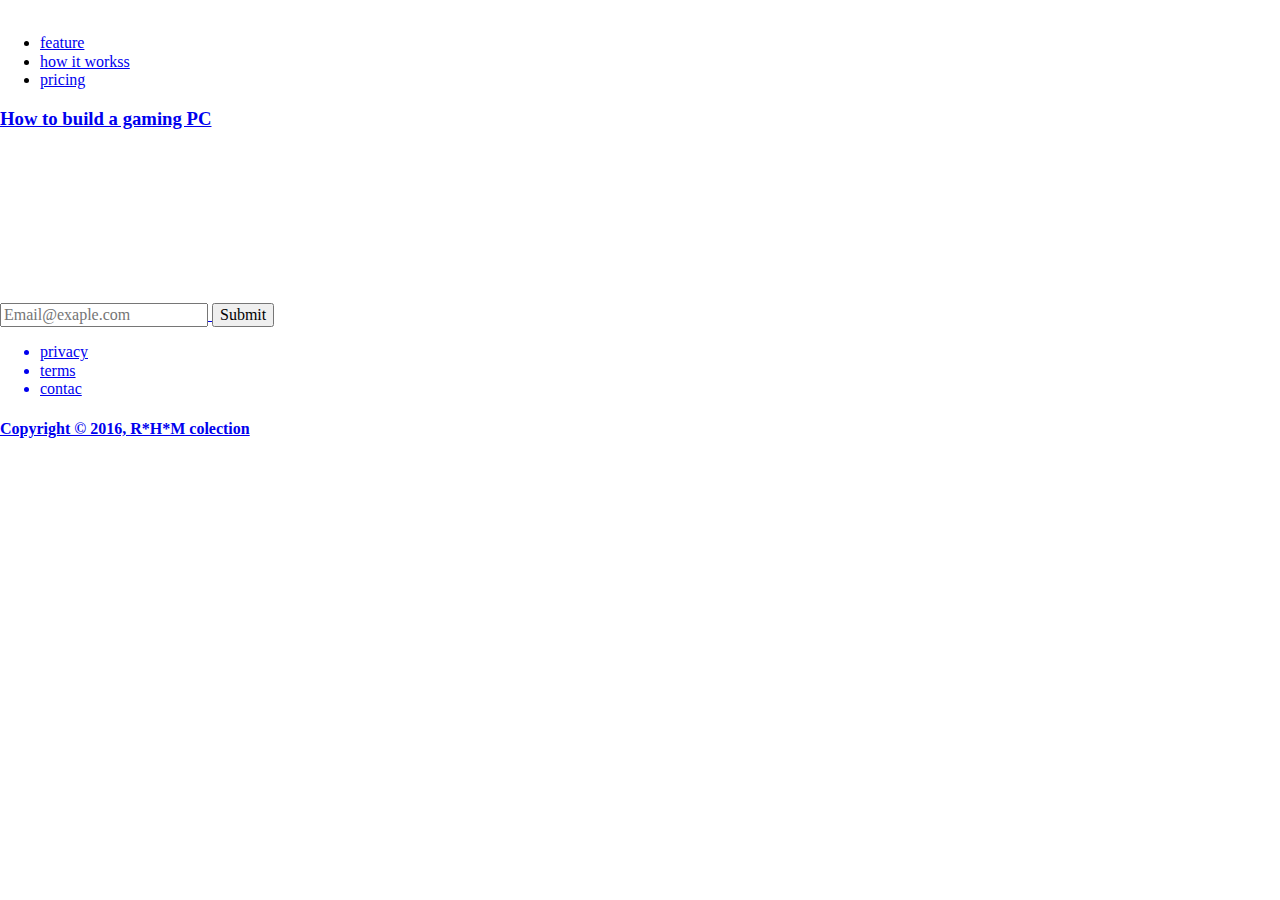
==== Legacy-Responsive-Web-Design-certification/Producto-Inicio/index.html @ 8da53012 "carpeta de los proyectos de la primera certificacion de freeCodeCamp" ====
<!DOCTYPE html>
<html lang="en">
<head>
    <meta charset="UTF-8">
    <meta http-equiv="X-UA-Compatible" content="IE=edge">
    <meta name="viewport" content="width=device-width, initial-scale=1.0">
    <link rel="stylesheet" href="./styles.css">
    <title>R*H*M Colection</title>
</head>
<body>
    <header id="header">
        <img src="" alt="" id="header-img">
        <nav id="nav-bar">
            <ul>
                <li><a href="#" class="nav-link">feature</a> </li>
                <li><a href="#" class="nav-link">how it workss</a></li>
                <li><a href="#" class="nav-link">pricing</li>
            </ul>
        </nav>
    </header>
    
    <main>
       
        <div>
            <h3>How to build a gaming PC</h3>
            <iframe src="https://www.youtube.com/embed/m9PJRBcAMPQ?controls=0" title="YouTube video player" frameborder="0" allow="accelerometer; autoplay; clipboard-write; encrypted-media; gyroscope; picture-in-picture" allowfullscreen id="video"></iframe>
        </div>

        <form action="https://www.freecodecamp.com/email-submit" id="form">
            <input type="email" id="email" required placeholder="Email@exaple.com">
            <input type="submit" id="submit">
        </form>

    </main>

    <footer id="footer">

        <div>
            <ul id="footer-link">
            <li>privacy</li>
            <li>terms</li>
            <li>contac</li>
            </ul>
            <h4 id="copyrigth">Copyright &copy 2016, R*H*M colection</h4>
        </div>

    </footer>
</body>
</html>
---- Legacy-Responsive-Web-Design-certification/Producto-Inicio/styles.css ----
@import url(./Normalize.css);
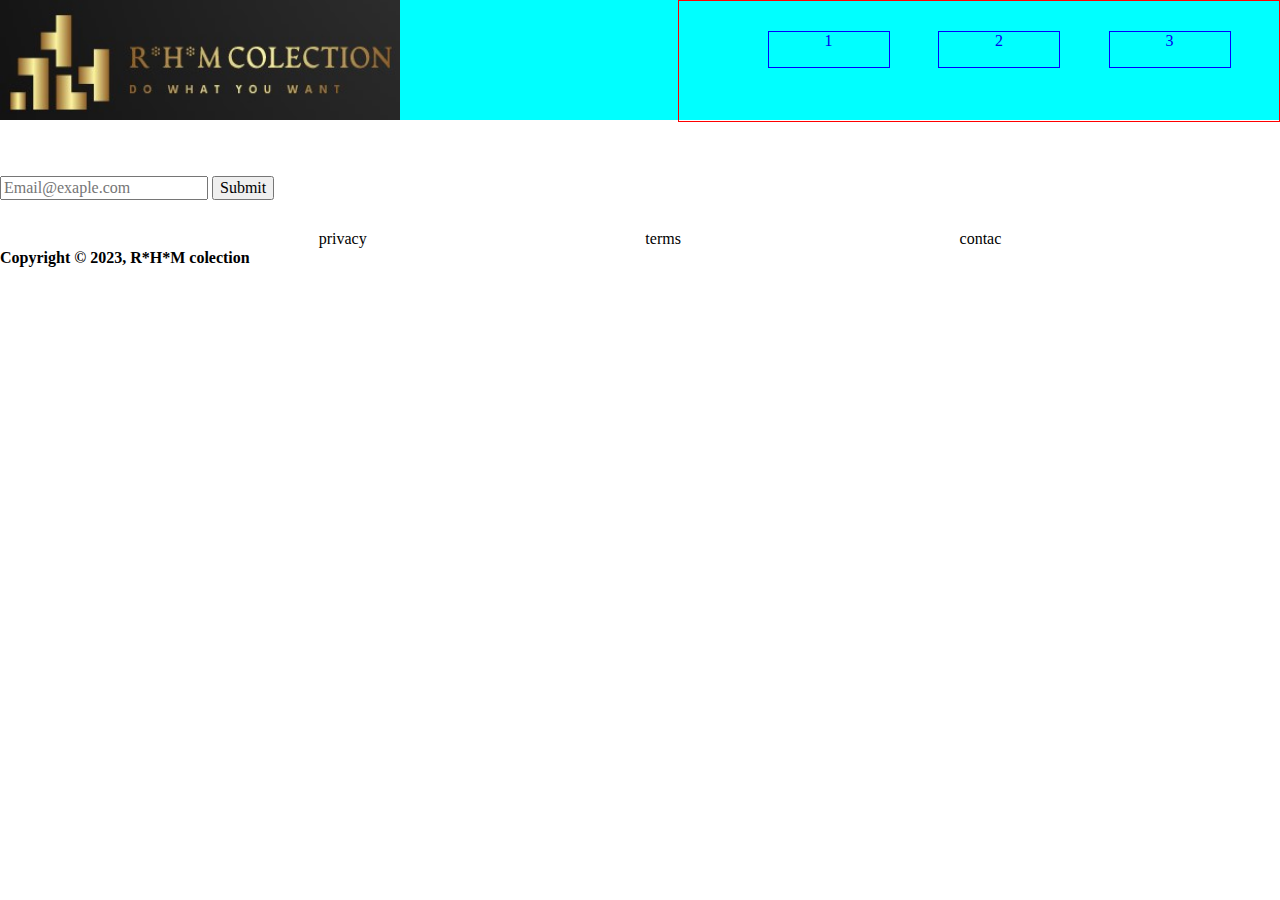
==== commit 56367b48: "img logo creado" ====
--- a/Legacy-Responsive-Web-Design-certification/Producto-Inicio/index.html
+++ b/Legacy-Responsive-Web-Design-certification/Producto-Inicio/index.html
@@ -7,17 +7,18 @@
     <link rel="stylesheet" href="./styles.css">
     <title>R*H*M Colection</title>
 </head>
-<body>
-    <header id="header">
-        <img src="" alt="" id="header-img">
-        <nav id="nav-bar">
-            <ul>
-                <li><a href="#" class="nav-link">feature</a> </li>
-                <li><a href="#" class="nav-link">how it workss</a></li>
-                <li><a href="#" class="nav-link">pricing</li>
-            </ul>
-        </nav>
-    </header>
+
+<header id="header">
+    <img src="./src/Logotype02.jpg" alt="Logo tipo" id="header-img">
+    <nav id="nav-bar">
+        <ul class="list">
+           <li><a href="#" class="nav-link">1</a></li>
+           <li><a href="#" class="nav-link">2</a></li>
+           <li><a href="#" class="nav-link">3</a></li>
+    </nav>
+</header>
+<body >
+   
     
     <main>
        
@@ -36,12 +37,12 @@
     <footer id="footer">
 
         <div>
-            <ul id="footer-link">
+            <ul class="list">
             <li>privacy</li>
             <li>terms</li>
             <li>contac</li>
             </ul>
-            <h4 id="copyrigth">Copyright &copy 2016, R*H*M colection</h4>
+            <h4 id="copyrigth">Copyright &copy 2023, R*H*M colection</h4>
         </div>
 
     </footer>
--- a/Legacy-Responsive-Web-Design-certification/Producto-Inicio/styles.css
+++ b/Legacy-Responsive-Web-Design-certification/Producto-Inicio/styles.css
@@ -1 +1,67 @@
-@import url(./Normalize.css);+@import url(./Normalize.css);
+
+*{
+    text-decoration: none;
+    list-style: none;
+    margin: 0%;
+}
+
+
+
+#header{
+    position: fixed;
+    margin: 0px;
+    width: 100%;
+    height: 120px;
+    background-color: aqua;
+
+}
+
+#header-img{
+    
+    width: 400px;
+    height: inherit;
+}
+
+#nav-bar{
+    border: 1px solid red; /*borrar despues de terminar*/
+    width: 600px;
+    height: inherit;
+    float: right;
+
+}
+.list{
+    display: flex;
+    justify-content: space-evenly;
+    margin-top: 30px;
+}
+
+.nav-link{
+    border: 1px solid blue; /*borrar despues de terminar*/
+    text-align: center;
+    display: inline-block;
+    width: 120px;
+    height: 35px;
+ 
+}
+
+
+
+
+
+/*media queri*/
+
+/* Small devices (landscape phones, 576px and up) */
+@media (min-width: 576px) { ... }
+
+/* Medium devices (tablets, 768px and up) */
+@media (min-width: 768px) { ... }
+
+/* Large devices (desktops, 992px and up) */
+@media (min-width: 992px) { ... }
+
+/* X-Large devices (large desktops, 1200px and up) */
+@media (min-width: 1200px) { ... }
+
+/* XX-Large devices (larger desktops, 1400px and up) */
+@media (min-width: 1400px) { ... }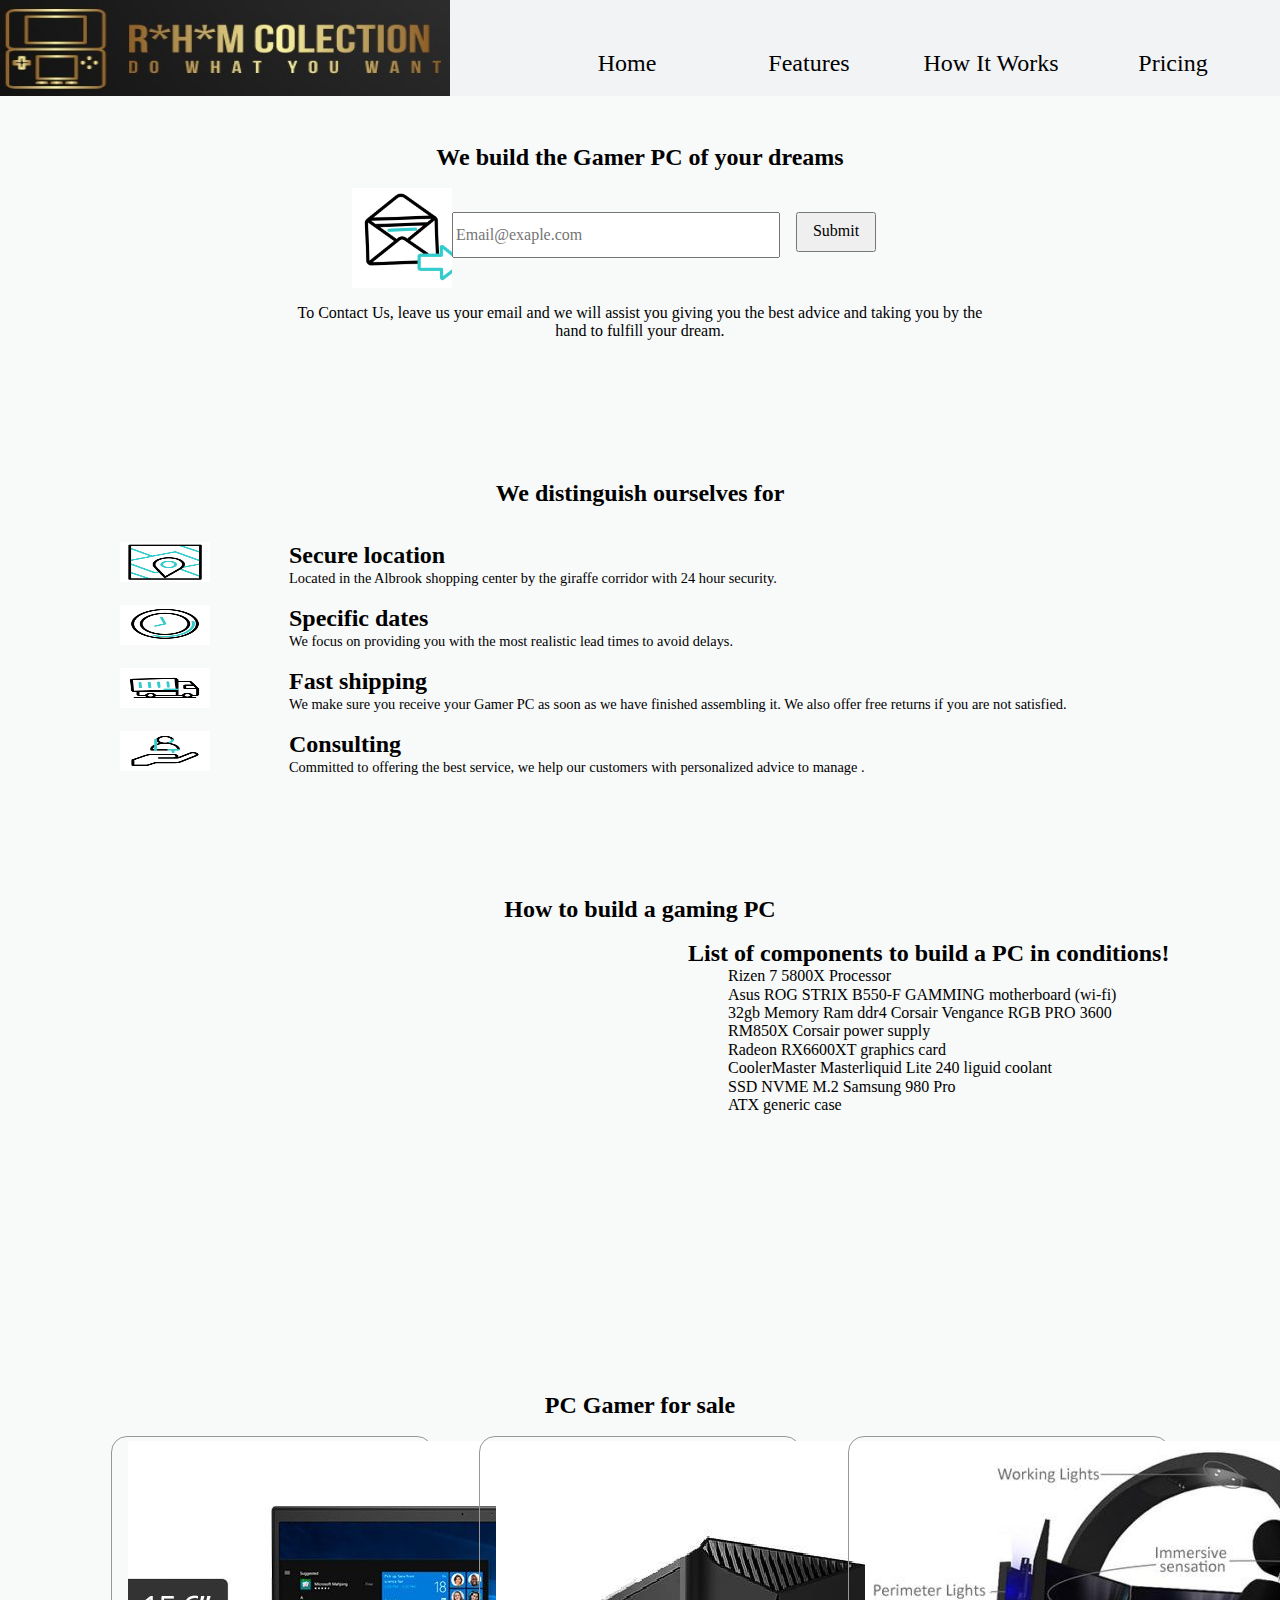
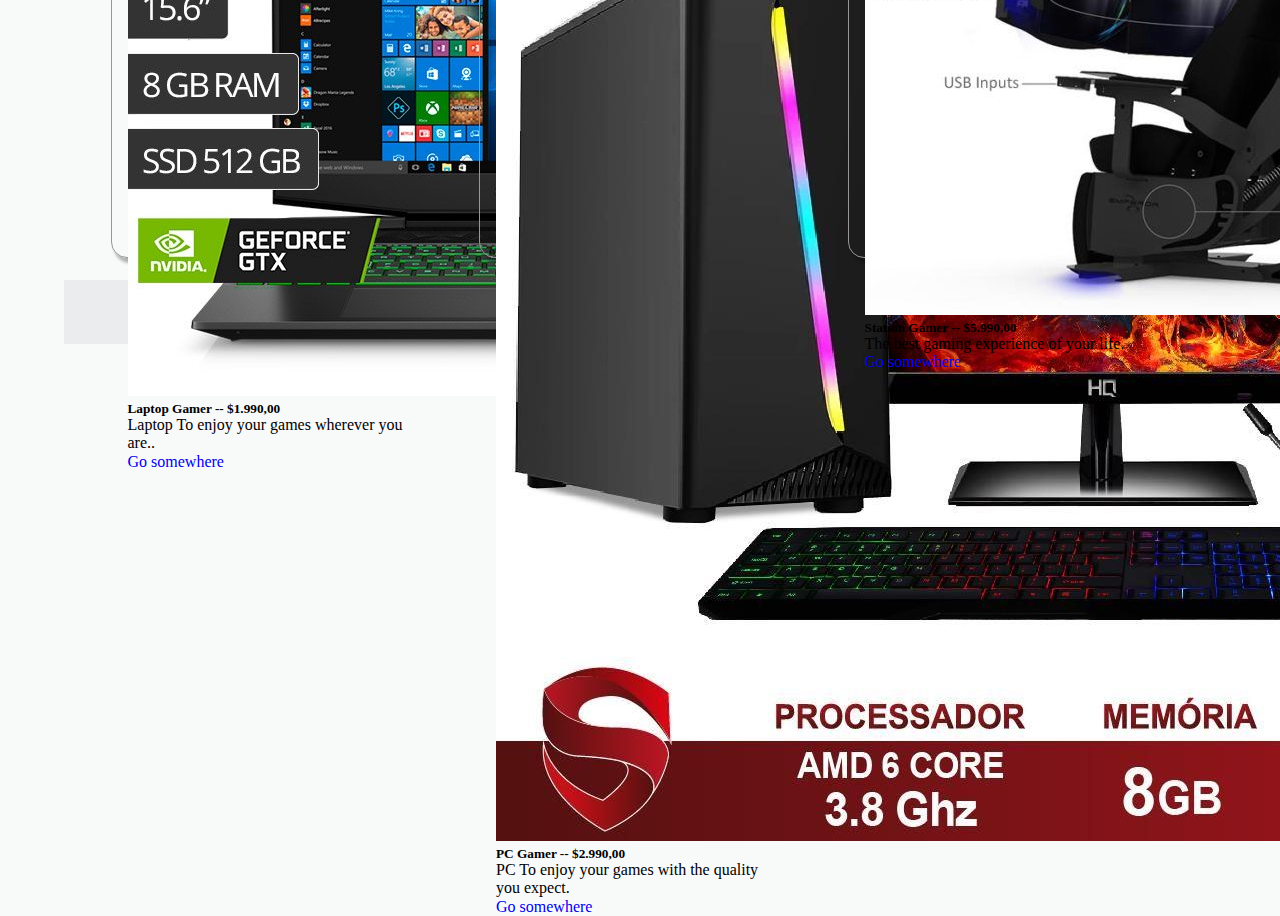
==== commit 09165eb9: "tercer Proyecto de FreeCodeCamp Terminado" ====
--- a/Legacy-Responsive-Web-Design-certification/Producto-Inicio/index.html
+++ b/Legacy-Responsive-Web-Design-certification/Producto-Inicio/index.html
@@ -5,46 +5,146 @@
     <meta http-equiv="X-UA-Compatible" content="IE=edge">
     <meta name="viewport" content="width=device-width, initial-scale=1.0">
     <link rel="stylesheet" href="./styles.css">
+    <link href="https://cdn.jsdelivr.net/npm/bootstrap@5.3.0-alpha1/dist/css/bootstrap.min.css" rel="stylesheet" integrity="sha384-GLhlTQ8iRABdZLl6O3oVMWSktQOp6b7In1Zl3/Jr59b6EGGoI1aFkw7cmDA6j6gD" crossorigin="anonymous">
     <title>R*H*M Colection</title>
 </head>
 
-<header id="header">
-    <img src="./src/Logotype02.jpg" alt="Logo tipo" id="header-img">
-    <nav id="nav-bar">
-        <ul class="list">
-           <li><a href="#" class="nav-link">1</a></li>
-           <li><a href="#" class="nav-link">2</a></li>
-           <li><a href="#" class="nav-link">3</a></li>
-    </nav>
-</header>
 <body >
-   
-    
-    <main>
+
+    <header id="header">
+        <img src="./src/Logo/Logotype.jpg" alt="Logo tipo" id="header-img">
+        <nav id="nav-bar">
+            <ul class="list">
+                <li><a href="#" class="nav-link">Home</a></li>
+               <li><a href="#Features" class="nav-link">Features</a></li>
+               <li><a href="#How_It_Works" class="nav-link">How It Works</a></li>
+               <li><a href="#Pricing" class="nav-link">Pricing</a></li>
+        </nav>
+    </header>
+    <div class="body__div--header"></div>
+
+        <article class="Main__Article Main__Article--1" >
+            <h2 class="Article__title">We build the Gamer PC of your dreams</h2>
+            <div class="Article--1--container">
+                <img src="src/Icon/message.gif" alt="Email" class="Article__1--img">
+                <form action="https://www.freecodecamp.com/email-submit" id="form" class="row g-2">
+                    <div class="form-delimiter">
+                        <input type="email" id="email" name="email" required placeholder="Email@exaple.com">
+                        
+                        <input type="submit" id="submit">
+                    </div>
+                </form>
+            
+             </div>
+             <p class="Article--1--info">To Contact Us, leave us your email and we will assist you giving you the best advice and taking you by the hand to fulfill your dream.</p>
+
+        </article>
+
+        <article class="Main__Article Main__Article--2" id="Features">
+            <h2 class="Article__title" >We distinguish ourselves for</h2>
+            <div class="Article--2--container">
+                <div ><img src="src/Icon/location.gif" alt="" class="Article--2--img"></div>
+                <div >
+                    <h3 class="Article__Subtitle">Secure location</h3>
+                    <p class="Article__2--info">Located in the Albrook shopping center by the giraffe corridor with 24 hour security.</p>
+                </div>
+                <div ><img src="src/Icon/clock.gif" alt="" class="Article--2--img"></div>
+                <div > 
+                    <h3 class="Article__Subtitle">Specific dates</h3>
+                    <p class="Article__2--info">We focus on providing you with the most realistic lead times to avoid delays. </p></div>
+                <div><img src="src/Icon/truck.gif" alt="" class="Article--2--img"></div>
+                <div>
+                    <h3 class="Article__Subtitle">Fast shipping</h3>
+                    <p class="Article__2--info">We make sure you receive your Gamer PC as soon as we have finished assembling it. We also offer free returns if you are not satisfied.</p>
+                </div>
+                <div ><img src="src/Icon/social-care.gif" alt="" class="Article--2--img"></div>
+                <div > 
+                    <h3 class="Article__Subtitle">Consulting</h3>
+                    <p class="Article__2--info">Committed to offering the best service, we help our customers with personalized advice to manage .</p></div>
+
+            </div>
+        </article>
+        <article class="Main__Article Main__Article--3" id="How_It_Works">
+            <h2 class="Article__title">How to build a gaming PC</h2>
+            <div class="Article__3--div">
+                <iframe src="https://www.youtube.com/embed/m9PJRBcAMPQ?start=1" title="YouTube video player" frameborder="0" allow="accelerometer; autoplay; clipboard-write; encrypted-media; gyroscope; picture-in-picture; web-share" allowfullscreen id="video"></iframe>
+            </div>
+            <div class="Article__3--div2">
+                <h3 class="Article__Subtitle">List of components to build a PC in conditions!</h3>
+                <ul>
+                    <li>
+                        <p>Rizen 7 5800X Processor</p>
+                    </li>
+                    <li>
+                        <p>Asus ROG STRIX B550-F GAMMING motherboard (wi-fi)</p>
+                    </li>
+                    <li>
+                        <p>32gb Memory Ram ddr4 Corsair Vengance RGB PRO 3600</p>
+                    </li>
+                    <li>
+                        <p>RM850X Corsair power supply</p>
+                    </li>
+                    <li>
+                        <p>Radeon RX6600XT graphics card</p>
+                    </li>
+                    <li>
+                        <p>CoolerMaster Masterliquid Lite 240 liguid coolant</p>
+                    </li>
+                    <li>
+                        <p>SSD NVME M.2 Samsung 980 Pro</p>
+                    </li>
+                    <li>
+                        <p>ATX generic case</p>
+                    </li>
+                </ul>
+            </div>
+        </article>
+        <article class="Main__Article Main__Article--4" id="Pricing">
+            <h2 class="Article__title">PC Gamer for sale</h2>
+            <div class="Article__4--cards">
+
+                <div class="Article__4--img" >
+                    <img src="src/Product/laptopGamin.jpg" class="card-img-top" alt="Laptop_Gamer">
+                    <div class="card-body">
+                      <h5 class="card-title">Laptop Gamer  -- $1.990,00</h5>
+                      <p class="card-text">Laptop To enjoy your games wherever you are..</p>
+                      <a href="#" class="btn btn-primary">Go somewhere</a>
+                    </div>
+                  </div>
+
        
-        <div>
-            <h3>How to build a gaming PC</h3>
-            <iframe src="https://www.youtube.com/embed/m9PJRBcAMPQ?controls=0" title="YouTube video player" frameborder="0" allow="accelerometer; autoplay; clipboard-write; encrypted-media; gyroscope; picture-in-picture" allowfullscreen id="video"></iframe>
-        </div>
+                    <div class="Article__4--img" >
+                        <img src="src/Product/PC.gamer.jpg" class="card-img-top" alt="Laptop_Gamer">
+                        <div class="card-body">
+                          <h5 class="card-title">PC Gamer  -- $2.990,00</h5>
+                          <p class="card-text">PC To enjoy your games with the quality you expect.</p>
+                          <a href="#" class="btn btn-primary bt-position">Go somewhere</a>
+                        </div>
+                      </div>
+                    
 
-        <form action="https://www.freecodecamp.com/email-submit" id="form">
-            <input type="email" id="email" required placeholder="Email@exaple.com">
-            <input type="submit" id="submit">
-        </form>
+                        <div class="Article__4--img" >
+                            <img src="src/Product/Station_Gamer.jpg" class="card-img-top" alt="Laptop_Gamer">
+                            <div class="card-body">
+                              <h5 class="card-title">Station Gamer   -- $5.990,00</h5>
+                              <p class="card-text">The best gaming experience of your life.</p>
+                              <a href="#" class="btn btn-primary">Go somewhere</a>
+                            </div>
+                          </div>
+            </div>
+        </article>
 
-    </main>
 
     <footer id="footer">
 
-        <div>
-            <ul class="list">
-            <li>privacy</li>
-            <li>terms</li>
-            <li>contac</li>
+        <div class="fotter__div">
+            <ul class="fotter__ul">
+            <li> <a href="#" class="fotter__link">privacy</a> </li>
+            <li> <a href="#" class="fotter__link">terms</a></li>
+            <li> <a href="#" class="fotter__link">contac</a></li>
             </ul>
-            <h4 id="copyrigth">Copyright &copy 2023, R*H*M colection</h4>
         </div>
-
+        <h4 id="copyrigth">Copyright &copy 2023, R*H*M colection</h4>
     </footer>
 </body>
 </html>--- a/Legacy-Responsive-Web-Design-certification/Producto-Inicio/styles.css
+++ b/Legacy-Responsive-Web-Design-certification/Producto-Inicio/styles.css
@@ -6,49 +6,236 @@
     margin: 0%;
 }
 
-
+body{
+    width: 100%;
+    height: 100%;
+    background-color:  #F8F9F9;
+}
+
+.body__div--header{
+    width: 100%;
+    height: 8rem;
+}
 
 #header{
     position: fixed;
+    width: 100%;
+    height: 6rem;
+    background-color: #F2F3F4;
+
+}
+
+#header-img{
+    
+    width: 450px;
+    height: inherit;
+}
+
+#nav-bar{
+    border:inherit;
+    width: 800px;
+    height: inherit;
+    float: right;
+
+}
+.list{
+    display: flex;
+    justify-content: space-evenly;
+    margin-top: 40px;
+    font-size: 1.5rem;
+}
+
+.nav-link{
+    color: #000000;
+    text-align: center;
+    
+    display: inline-block;
+    width: 150px;
+    height: inherit;
+    padding-top: 10px;
+ 
+}
+
+.nav-link:hover{
+    background-color: #00000034;
+}
+
+
+.Main__Article{
+    position: end;
+    width:90%;;
+    height: 25rem;
+    margin: 0rem 5% .5rem 5%;
+
+}
+
+.Article__title{
+    text-align: center;
+    margin-top: 1rem;
+}
+
+.Main__Article--1{
+    height: 20rem;
+    position:inherit;
+}
+.Article--1--container{
+    display: flex;
+    justify-content: space-evenly;
+   width: 50%;
+   height: 100px;
+   margin: 1rem 25% ;
+   
+}
+.Article__1--img{
+    display: block;
+    width: 100px;
+    height: 100px;
+    justify-self: center;
+    
+}
+
+#form{
+    display: block;
+    width: 30rem;
+    margin-top: 1.5rem;
+}
+
+.form-delimiter{
+    display: flex;
+    align-content: space-between;
+
+}
+#email{
+    width: 20rem;
+    height: 2.5rem;
+}
+
+#submit{
+    margin-left: 1rem;
+    width: 5rem;
+    height: 2.5rem;
+}
+
+.Article--1--info{
+    width: 60%;
+    margin-left: 20%;
+    margin-right: 20%;
+    text-align: center;
+   
+}
+
+
+.Article--2--container{
+    display: grid;
+    width: 90%;
+    height: 300px;
+    justify-content: center;
+    margin: 3% 5% 1% 5%;
+    grid-template-columns: 16% 84%;
+    grid-template-rows: repeat(4, 60px);
+    gap: 3px;
+    
+}
+
+.Article--2--img{
+    width: 90px;
+    height: 40px;
+}
+
+.Article__Subtitle{
+    text-align: left;
+    font-size: 1.5rem;
     margin: 0px;
-    width: 100%;
-    height: 120px;
-    background-color: aqua;
-
-}
-
-#header-img{
-    
-    width: 400px;
-    height: inherit;
-}
-
-#nav-bar{
-    border: 1px solid red; /*borrar despues de terminar*/
-    width: 600px;
+}
+
+.Article__2--info{
+    font-size: .9rem;
+    text-align: justify;
+}
+.gride{
+   
+    border: 1px solid green;
+}
+
+.Main__Article--3{
+    height: 30rem;
+}
+
+.Article__3--div{
+    float: left;
+    width: 50%;
+    height: 350px;
+    margin: 1rem;
+}
+
+.Article__3--div2{
+    float: left;
+    width: 44%;
+    height: 300px;
+    margin: 1rem ;
+
+}
+
+#video{
+    width: 100%;
+    height:inherit;
+}
+
+.Main__Article--4{
+    height: 30rem;
+}
+
+.Article__4--cards{
+    display: flex;
+    justify-content: space-evenly;
+    margin-top: 1rem;
+}
+
+.Article__4--img{
+    width: 18rem;
+    height: 25rem;
+    border: 1px solid #979797;
+    border-radius: 1rem;
+    padding: .3rem 1rem 1rem 1rem;
+    box-shadow: 3px 5px 3px  #00000048;
+}
+
+#footer{
+    background-color: #EAECEE ;
+    position: end;
+    width: 90%;
+    height: 4rem;
+    margin: 0% 5%;
+}
+
+
+
+.fotter__ul{
+    display: flex;
+    justify-content: space-evenly;
+    width: 20rem;
     height: inherit;
     float: right;
-
-}
-.list{
-    display: flex;
-    justify-content: space-evenly;
-    margin-top: 30px;
-}
-
-.nav-link{
-    border: 1px solid blue; /*borrar despues de terminar*/
-    text-align: center;
+    margin: 1.5rem 5rem 0rem 0rem;
+}
+
+.fotter__link{
+    text-decoration: none;
+    color: #000000;
+    text-align: center;
+    font-size: .8rem;
     display: inline-block;
-    width: 120px;
-    height: 35px;
- 
-}
-
-
-
-
-
+    width: 5rem;
+    height: 30px;
+}
+
+
+#copyrigth{
+    display: block;
+    width: 30rem;
+    float: left;
+    margin: 1rem 5rem;
+}
 /*media queri*/
 
 /* Small devices (landscape phones, 576px and up) */
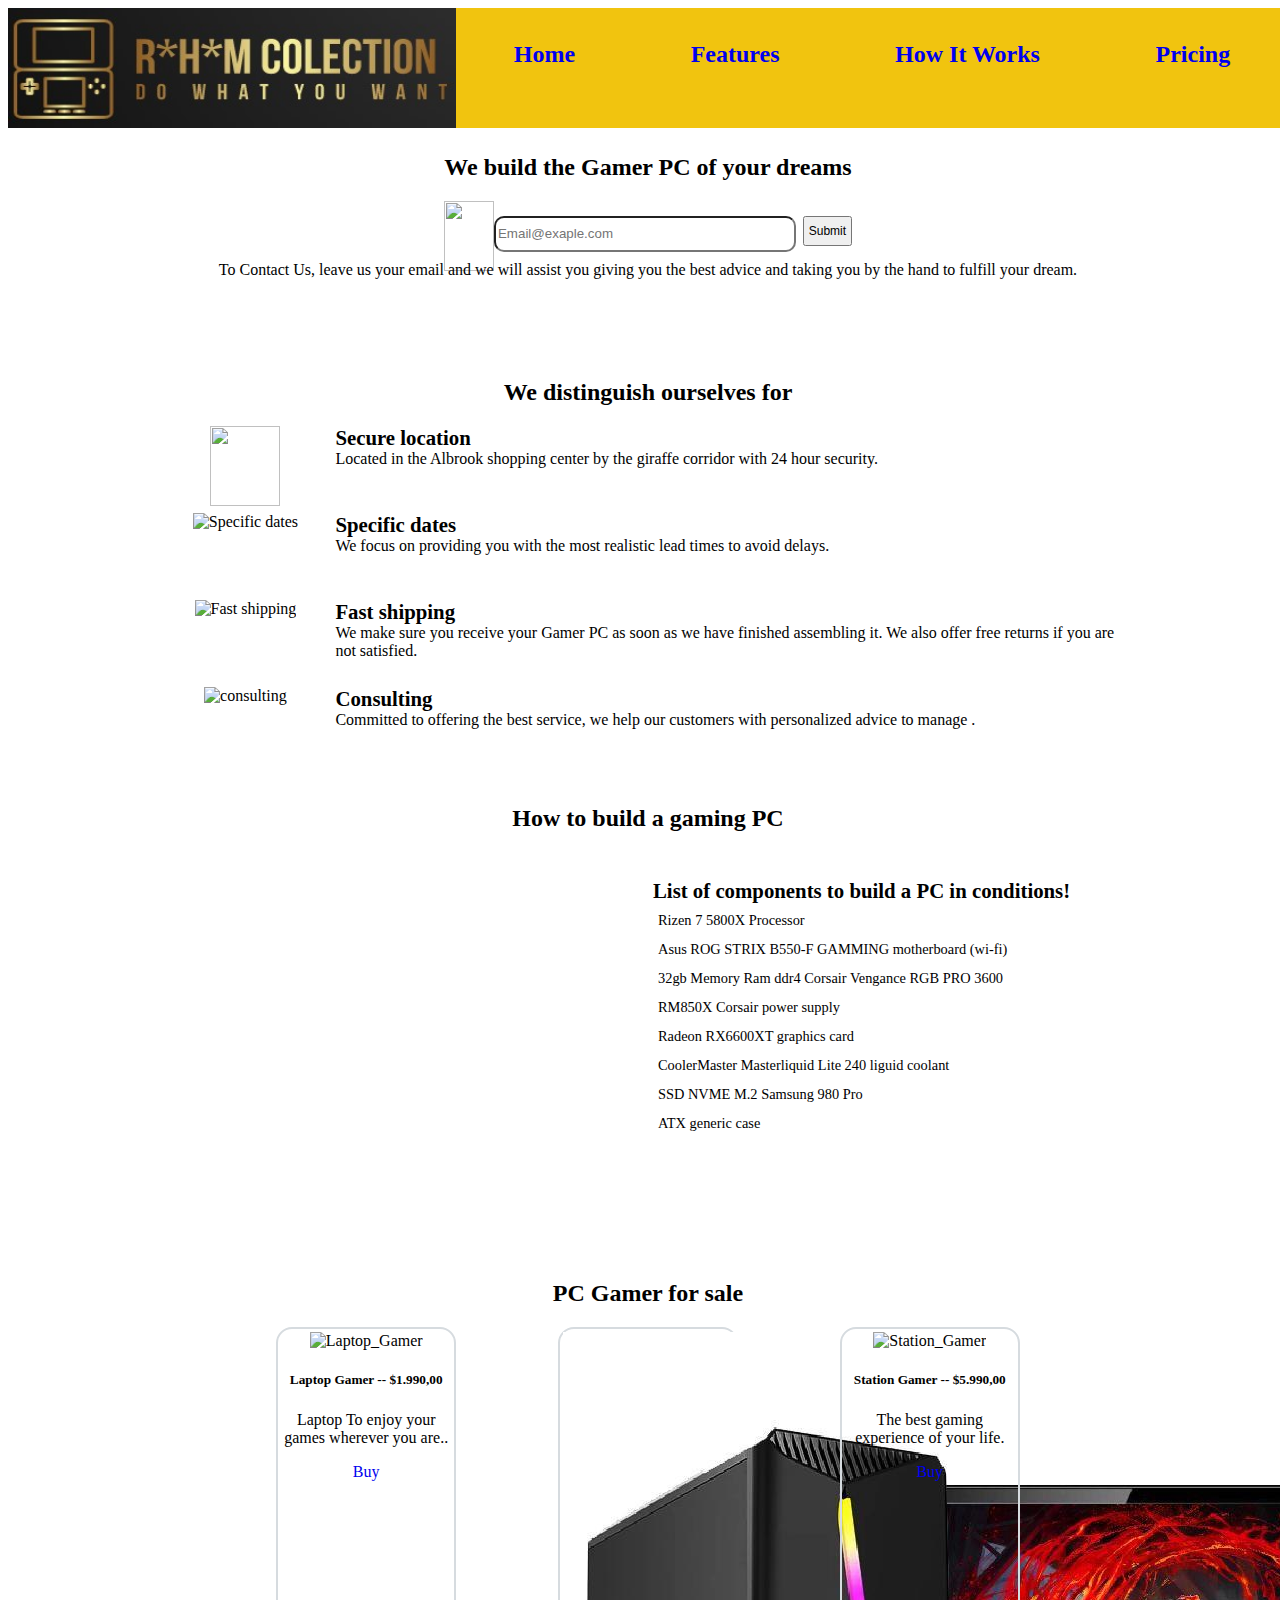
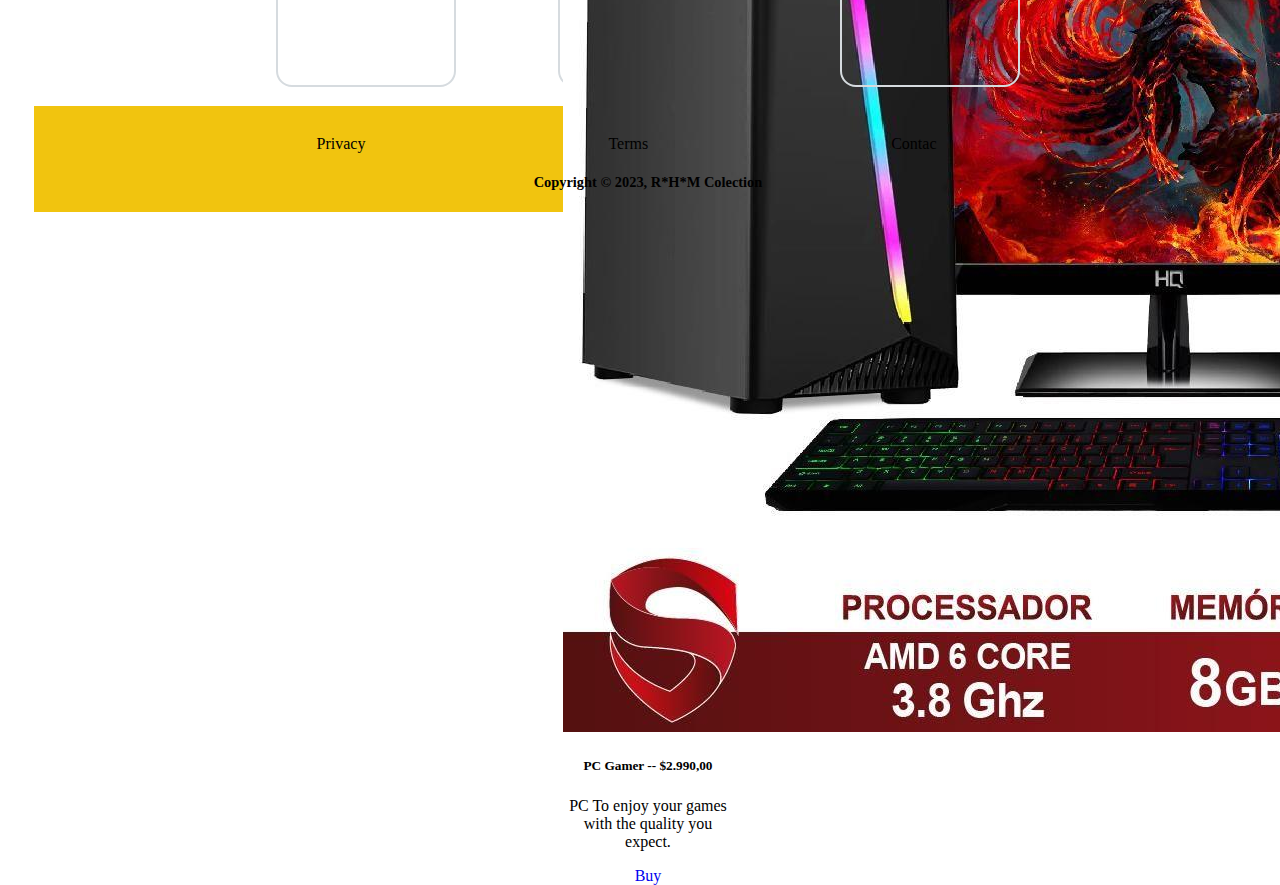
==== commit 39c85678: "Cambio de direccion de Normalice y Produc Page responcive terminado" ====
--- a/Legacy-Responsive-Web-Design-certification/Producto-Inicio/index.html
+++ b/Legacy-Responsive-Web-Design-certification/Producto-Inicio/index.html
@@ -1,150 +1,159 @@
 <!DOCTYPE html>
 <html lang="en">
+
 <head>
-    <meta charset="UTF-8">
-    <meta http-equiv="X-UA-Compatible" content="IE=edge">
-    <meta name="viewport" content="width=device-width, initial-scale=1.0">
-    <link rel="stylesheet" href="./styles.css">
-    <link href="https://cdn.jsdelivr.net/npm/bootstrap@5.3.0-alpha1/dist/css/bootstrap.min.css" rel="stylesheet" integrity="sha384-GLhlTQ8iRABdZLl6O3oVMWSktQOp6b7In1Zl3/Jr59b6EGGoI1aFkw7cmDA6j6gD" crossorigin="anonymous">
-    <title>R*H*M Colection</title>
+  <meta charset="UTF-8">
+  <meta http-equiv="X-UA-Compatible" content="IE=edge">
+  <meta name="viewport" content="width=device-width, initial-scale=1.0">
+  <link rel="stylesheet" href="./styles.css">
+  <link href="https://cdn.jsdelivr.net/npm/bootstrap@5.3.0-alpha1/dist/css/bootstrap.min.css" rel="stylesheet" integrity="sha384-GLhlTQ8iRABdZLl6O3oVMWSktQOp6b7In1Zl3/Jr59b6EGGoI1aFkw7cmDA6j6gD" crossorigin="anonymous">
+  <link href="/website/css/uicons-solid-rounded.css" rel="stylesheet">
+  <title>R*H*M Collection</title>
 </head>
 
-<body >
+<body>
 
-    <header id="header">
-        <img src="./src/Logo/Logotype.jpg" alt="Logo tipo" id="header-img">
-        <nav id="nav-bar">
-            <ul class="list">
-                <li><a href="#" class="nav-link">Home</a></li>
-               <li><a href="#Features" class="nav-link">Features</a></li>
-               <li><a href="#How_It_Works" class="nav-link">How It Works</a></li>
-               <li><a href="#Pricing" class="nav-link">Pricing</a></li>
-        </nav>
-    </header>
-    <div class="body__div--header"></div>
+  <header id="header">
+    <img src="src/Logo/Logotype.jpg" id="header-img">
+    <nav id="nav-bar">
+      <ul>
+        <li class="menu">
+          <img src="src/Icon/bars-sort.png" alt="Menu" class="Menu__li--img2 img__dimencion">
+          <ul class="list">
+            <li><a href="#" class="nav-link">Home</a></li>
+            <li><a href="#Features" class="nav-link">Features</a></li>
+            <li><a href="#How_It_Works" class="nav-link">How It Works</a></li>
+            <li><a href="#Pricing" class="nav-link">Pricing</a></li>
+          </ul>
+        </li>
+      </ul>
+    </nav>
+  </header>
 
-        <article class="Main__Article Main__Article--1" >
-            <h2 class="Article__title">We build the Gamer PC of your dreams</h2>
-            <div class="Article--1--container">
-                <img src="src/Icon/message.gif" alt="Email" class="Article__1--img">
-                <form action="https://www.freecodecamp.com/email-submit" id="form" class="row g-2">
-                    <div class="form-delimiter">
-                        <input type="email" id="email" name="email" required placeholder="Email@exaple.com">
-                        
-                        <input type="submit" id="submit">
-                    </div>
-                </form>
-            
-             </div>
-             <p class="Article--1--info">To Contact Us, leave us your email and we will assist you giving you the best advice and taking you by the hand to fulfill your dream.</p>
+  <div class="body__div--header"></div>
 
-        </article>
+  <article class="Main__Article Main__Article--1">
+    <h2 class="Article__title">We build the Gamer PC of your dreams</h2>
+    <div class="Article--1--container"><img src="https://cdn-icons-gif.flaticon.com/6416/6416396.gif" class="Article__1--img">
+      <form action="https://www.freecodecamp.com/email-submit" id="form">
+        <div class="form-delimiter">
+          <input type="email" id="email" class="form-control"name="email" required placeholder="Email@exaple.com">
 
-        <article class="Main__Article Main__Article--2" id="Features">
-            <h2 class="Article__title" >We distinguish ourselves for</h2>
-            <div class="Article--2--container">
-                <div ><img src="src/Icon/location.gif" alt="" class="Article--2--img"></div>
-                <div >
-                    <h3 class="Article__Subtitle">Secure location</h3>
-                    <p class="Article__2--info">Located in the Albrook shopping center by the giraffe corridor with 24 hour security.</p>
-                </div>
-                <div ><img src="src/Icon/clock.gif" alt="" class="Article--2--img"></div>
-                <div > 
-                    <h3 class="Article__Subtitle">Specific dates</h3>
-                    <p class="Article__2--info">We focus on providing you with the most realistic lead times to avoid delays. </p></div>
-                <div><img src="src/Icon/truck.gif" alt="" class="Article--2--img"></div>
-                <div>
-                    <h3 class="Article__Subtitle">Fast shipping</h3>
-                    <p class="Article__2--info">We make sure you receive your Gamer PC as soon as we have finished assembling it. We also offer free returns if you are not satisfied.</p>
-                </div>
-                <div ><img src="src/Icon/social-care.gif" alt="" class="Article--2--img"></div>
-                <div > 
-                    <h3 class="Article__Subtitle">Consulting</h3>
-                    <p class="Article__2--info">Committed to offering the best service, we help our customers with personalized advice to manage .</p></div>
+          <input type="submit" id="submit" class="btn btn-primary">
+        </div>
+      </form>
 
-            </div>
-        </article>
-        <article class="Main__Article Main__Article--3" id="How_It_Works">
-            <h2 class="Article__title">How to build a gaming PC</h2>
-            <div class="Article__3--div">
-                <iframe src="https://www.youtube.com/embed/m9PJRBcAMPQ?start=1" title="YouTube video player" frameborder="0" allow="accelerometer; autoplay; clipboard-write; encrypted-media; gyroscope; picture-in-picture; web-share" allowfullscreen id="video"></iframe>
-            </div>
-            <div class="Article__3--div2">
-                <h3 class="Article__Subtitle">List of components to build a PC in conditions!</h3>
-                <ul>
-                    <li>
-                        <p>Rizen 7 5800X Processor</p>
-                    </li>
-                    <li>
-                        <p>Asus ROG STRIX B550-F GAMMING motherboard (wi-fi)</p>
-                    </li>
-                    <li>
-                        <p>32gb Memory Ram ddr4 Corsair Vengance RGB PRO 3600</p>
-                    </li>
-                    <li>
-                        <p>RM850X Corsair power supply</p>
-                    </li>
-                    <li>
-                        <p>Radeon RX6600XT graphics card</p>
-                    </li>
-                    <li>
-                        <p>CoolerMaster Masterliquid Lite 240 liguid coolant</p>
-                    </li>
-                    <li>
-                        <p>SSD NVME M.2 Samsung 980 Pro</p>
-                    </li>
-                    <li>
-                        <p>ATX generic case</p>
-                    </li>
-                </ul>
-            </div>
-        </article>
-        <article class="Main__Article Main__Article--4" id="Pricing">
-            <h2 class="Article__title">PC Gamer for sale</h2>
-            <div class="Article__4--cards">
+    </div>
+    <p class="Article--1--info">To Contact Us, leave us your email and we will assist you giving you the best advice and taking you by the hand to fulfill your dream.</p>
 
-                <div class="Article__4--img" >
-                    <img src="src/Product/laptopGamin.jpg" class="card-img-top" alt="Laptop_Gamer">
-                    <div class="card-body">
-                      <h5 class="card-title">Laptop Gamer  -- $1.990,00</h5>
-                      <p class="card-text">Laptop To enjoy your games wherever you are..</p>
-                      <a href="#" class="btn btn-primary">Go somewhere</a>
-                    </div>
-                  </div>
+  </article>
 
-       
-                    <div class="Article__4--img" >
-                        <img src="src/Product/PC.gamer.jpg" class="card-img-top" alt="Laptop_Gamer">
-                        <div class="card-body">
-                          <h5 class="card-title">PC Gamer  -- $2.990,00</h5>
-                          <p class="card-text">PC To enjoy your games with the quality you expect.</p>
-                          <a href="#" class="btn btn-primary bt-position">Go somewhere</a>
-                        </div>
-                      </div>
-                    
+  <article class="Main__Article Main__Article--2" id="Features">
+    <h2 class="Article__title">We distinguish ourselves for</h2>
+    <div class="Article--2--container">
+      <div><img src="https://cdn-icons-gif.flaticon.com/6844/6844486.gif" alt="" class="Article--2--img"></div>
+      <div>
+        <h3 class="Article__Subtitle">Secure location</h3>
+        <p class="Article__2--info">Located in the Albrook shopping center by the giraffe corridor with 24 hour security.</p>
+      </div>
+      <div><img src="https://cdn-icons-gif.flaticon.com/6416/6416401.gif" alt="Specific dates" class="Article--2--img"></div>
+      <div>
+        <h3 class="Article__Subtitle">Specific dates</h3>
+        <p class="Article__2--info">We focus on providing you with the most realistic lead times to avoid delays. </p>
+      </div>
+      <div><img src="https://cdn-icons-gif.flaticon.com/6416/6416387.gif" alt="Fast shipping" class="Article--2--img"></div>
+      <div>
+        <h3 class="Article__Subtitle">Fast shipping</h3>
+        <p class="Article__2--info">We make sure you receive your Gamer PC as soon as we have finished assembling it. We also offer free returns if you are not satisfied.</p>
+      </div>
+      <div><img src="https://cdn-icons-gif.flaticon.com/6172/6172524.gif" alt="consulting" class="Article--2--img"></div>
+      <div>
+        <h3 class="Article__Subtitle">Consulting</h3>
+        <p class="Article__2--info">Committed to offering the best service, we help our customers with personalized advice to manage .</p>
+      </div>
 
-                        <div class="Article__4--img" >
-                            <img src="src/Product/Station_Gamer.jpg" class="card-img-top" alt="Laptop_Gamer">
-                            <div class="card-body">
-                              <h5 class="card-title">Station Gamer   -- $5.990,00</h5>
-                              <p class="card-text">The best gaming experience of your life.</p>
-                              <a href="#" class="btn btn-primary">Go somewhere</a>
-                            </div>
-                          </div>
-            </div>
-        </article>
+    </div>
+  </article>
 
+  <article class="Main__Article Main__Article--3" id="How_It_Works">
+    <h2 class="Article__title">How to build a gaming PC</h2>
+    <div class="container__article--3">
+    <div class="Article__3--div">
+      <iframe src="https://www.youtube.com/embed/m9PJRBcAMPQ?start=1" title="YouTube video player" frameborder="0" allow="accelerometer; autoplay; clipboard-write; encrypted-media; gyroscope; picture-in-picture; web-share" allowfullscreen id="video"></iframe>
+    </div>
+    <div class="Article__3--div2">
+      <h3 class="Article__Subtitle">List of components to build a PC in conditions!</h3>
+      <ul class="subtitle__list">
+        <li>
+          <p>Rizen 7 5800X Processor</p>
+        </li>
+        <li>
+          <p>Asus ROG STRIX B550-F GAMMING motherboard (wi-fi)</p>
+        </li>
+        <li>
+          <p>32gb Memory Ram ddr4 Corsair Vengance RGB PRO 3600</p>
+        </li>
+        <li>
+          <p>RM850X Corsair power supply</p>
+        </li>
+        <li>
+          <p>Radeon RX6600XT graphics card</p>
+        </li>
+        <li>
+          <p>CoolerMaster Masterliquid Lite 240 liguid coolant</p>
+        </li>
+        <li>
+          <p>SSD NVME M.2 Samsung 980 Pro</p>
+        </li>
+        <li>
+          <p>ATX generic case</p>
+        </li>
+      </ul>
+    </div>
+    </div>
+  </article>
+  <article class="Main__Article Main__Article--4" id="Pricing">
+    <h2 class="Article__title">PC Gamer for sale</h2>
+    <div class="Article__4--cards">
+      <div class="Article__4--img">
+        <img src="https://falabella.scene7.com/is/image/FalabellaPE/16933353_1?wid=800&hei=800&qlt=70" class="card-img-top" alt="Laptop_Gamer">
+        <div class="card-body">
+          <h5 class="card-title">Laptop Gamer -- $1.990,00</h5>
+          <p class="card-text">Laptop To enjoy your games wherever you are..</p>
+          <a href="#" class="btn btn-outline-primary bt-position">Buy</a>
+        </div>
+      </div>
 
-    <footer id="footer">
+      <div class="Article__4--img">
+        <img src="src/Product/PC.gamer.jpg" class="card-img-top" alt="PC_Gamer">
+        <div class="card-body">
+          <h5 class="card-title">PC Gamer -- $2.990,00</h5>
+          <p class="card-text">PC To enjoy your games with the quality you expect.</p>
+          <a href="#" class="btn btn-outline-primary bt-position">Buy</a>
+        </div>
+      </div>
 
-        <div class="fotter__div">
-            <ul class="fotter__ul">
-            <li> <a href="#" class="fotter__link">privacy</a> </li>
-            <li> <a href="#" class="fotter__link">terms</a></li>
-            <li> <a href="#" class="fotter__link">contac</a></li>
-            </ul>
+      <div class="Article__4--img">
+        <img src="https://gamerstreamer.net/wp-content/uploads/2022/01/xdrive-cabina-gamer.jpg" class="card-img-top" alt="Station_Gamer">
+        <div class="card-body">
+          <h5 class="card-title">Station Gamer -- $5.990,00</h5>
+          <p class="card-text">The best gaming experience of your life.</p>
+          <a href="#" class="btn btn-outline-primary bt-position">Buy</a>
         </div>
-        <h4 id="copyrigth">Copyright &copy 2023, R*H*M colection</h4>
-    </footer>
+      </div>
+    </div>
+  </article>
+
+  <footer id="footer">
+
+    <div class="fotter__div">
+      <ul class="fotter__ul">
+        <li> <a href="#" class="fotter__link ">privacy</a> </li>
+        <li> <a href="#" class="fotter__link ">terms</a></li>
+        <li> <a href="#" class="fotter__link ">contac</a></li>
+      </ul>
+    </div>
+    <h4 id="copyrigth">Copyright &copy 2023, R*H*M colection</h4>
+  </footer>
 </body>
 </html>--- a/Legacy-Responsive-Web-Design-certification/Producto-Inicio/styles.css
+++ b/Legacy-Responsive-Web-Design-certification/Producto-Inicio/styles.css
@@ -1,254 +1,324 @@
-@import url(./Normalize.css);
-
-*{
-    text-decoration: none;
-    list-style: none;
-    margin: 0%;
+@import url(../Legacy-Responsive-Web-Design-certification/Normalize.css);
+/*Breakpoint infix  Dimensions*/
+
+/* X-Small  <500px */
+
+@media (min-width: 300px) {
+    * {
+        list-style: none;
+        text-decoration: none;
+    }
+    body {
+        width: 100%;
+        height: 100%;
+    }
+    .body__div--header {
+        width: 100%;
+        height: 180px;
+    }
+    #header {
+        width: inherit;
+        height: 150px;
+        position: fixed;
+    }
+    #header-img {
+        width: inherit;
+        height: 130px;
+    }
+    #nav-bar {
+        width: 100%;
+        margin-top: 0px;
+        height: 30px;
+        background-color: #f1c40f;
+    }
+    #nav-bar ul {
+        width: 90%;
+        margin-left: 5px;
+        padding: 0px;
+        float: left;
+    }
+    .menu ul {
+        display: inline-flex;
+        justify-content: space-around;
+    }
+    .img__dimencion {
+        margin-top: 2px;
+        width: 26px;
+        height: 26px;
+    }
+    .menu .Menu__li--img2 {
+        display: inline-block;
+        float: left;
+    }
+    .list {
+        margin-top: 2px;
+        color: #000000;
+        font-weight: bold;
+    }
+    .list li:hover {
+        background-color: #00ff66;
+        border-radius: 5px;
+        padding: 1px;
+        box-shadow: 2px 2px 2px #00ff00;
+    }
+    .Main__Article {
+        text-align: center;
+        margin: 2%;
+        width: 96%;
+        height: 250px;
+    }
+    .Article--1--container {
+        display: flex;
+        width: 100%;
+        height: 60px;
+        justify-content: center;
+    }
+    .Article__title {
+        margin-top: 20px;
+    }
+    .Article__1--img {
+        width: 50px;
+        height: 70px;
+    }
+    .form {
+        display: block;
+        width: 100%;
+    }
+    .form-delimiter {
+        display: flex;
+        align-content: space-evenly;
+        height: 50px;
+        padding-top: 15px;
+    }
+    #email {
+        border-radius: 10px;
+        margin-top: 0px;
+        margin-right: 2%;
+        width: 250px;
+        height: 30px;
+    }
+    #submit {
+        font-size: 12px;
+        display: block;
+        margin-top: 0px;
+        padding: 1%;
+        width: 50px;
+        height: 30px;
+    }
+    .Article--1--info {
+        margin: 0px;
+    }
+    .Main__Article--2 {
+        margin: 0px;
+        width: 100%;
+        height: 450px;
+    }
+    .Article--2--container {
+        display: grid;
+        width: 100%;
+        height: 300px;
+        justify-content: center;
+        grid-template-columns: 15% 80%;
+        grid-template-rows: repeat(4, 80px);
+        gap: 5%;
+    }
+    .Article--2--img {
+        width: 70px;
+        height: 40px;
+    }
+    .Article__Subtitle {
+        text-align: left;
+        font-size: 1.3rem;
+        margin: 0px;
+    }
+    .Article__2--info {
+        font-size: 0.9rem;
+        text-align: left;
+        margin: 0px;
+    }
+    .Main__Article--3 {
+        height: 500px;
+        width: 100%;
+        margin: 0px;
+    }
+    .container__article--3 {
+        display: grid;
+        width: 90%;
+        height: 330px;
+        justify-content: center;
+        margin: 5%;
+        grid-template-columns: 50% 50%;
+        gap: 10px;
+    }
+    .Article__3--div2 .subtitle__list {
+        margin-top: 5px;
+        padding: 0px;
+        text-align: left;
+        font-size: 0.9rem;
+        line-height: 1rem;
+    }
+    .subtitle__list p {
+        margin: 5px;
+    }
+    #video {
+        margin-top: 100px;
+        width: 100%;
+        height: 250px;
+    }
+    .Main__Article--4 {
+        margin: 0px;
+        margin-bottom: 20px;
+        width: 100%;
+        height: 400px;
+    }
+    .Article__4--cards {
+        display: flex;
+        justify-content: space-evenly;
+        margin: 0px;
+    }
+    .Article__4--img {
+        width: 115px;
+        height: 370px;
+        border: 2px solid #d6dbdf;
+        border-radius: 1rem;
+        padding: 3px;
+        animation: infinite Parpadeo 5s;
+    }
+    #footer {
+        width: 96%;
+        height: 80px;
+        margin-left: 2%;
+        margin-right: 2%;
+        padding-top: 1%;
+        padding-bottom: 1%;
+        position: end;
+        background-color: #f1c40f;
+        text-transform: capitalize;
+    }
+    .fotter__ul {
+        display: flex;
+        justify-content: space-evenly;
+        width: 90%;
+    }
+    .fotter__link {
+        text-decoration: none;
+        text-align: center;
+        color: #000000;
+    }
+    .fotter__link:hover {
+        background-color: #00ff66;
+        border-radius: 5px;
+        padding: 1px;
+        box-shadow: 2px 2px 2px #00ff00;
+    }
+    #copyrigth {
+        display: inline-block;
+        width: 100%;
+        text-align: center;
+        font-size: 0.9rem;
+        margin-top: 5px;
+    }
+    @keyframes Parpadeo {
+        0% {
+            box-shadow: 4px 3px 5px #ffeb3b;
+        }
+        100% {
+            box-shadow: 1px 0px 2px #ffee58;
+        }
+    }
 }
-
-body{
-    width: 100%;
-    height: 100%;
-    background-color:  #F8F9F9;
+/* Small ≥500px */
+
+@media (min-width:500px) {
+    .Main__Article--1 {
+        height: 200px;
+    }
+    #email {
+        width: 300px;
+    }
+    .Main__Article--2 {
+        height: 450px;
+    }
+    .Article--2--container {
+        height: 350px;
+        row-gap: 20px;
+    }
+    .Article--2--img {
+        height: 80px;
+    }
+    .Article__2--info {
+        font-size: 1rem;
+    }
+    .Article__4--img {
+        width: 150px;
+        height: 350px;
+    }
 }
-
-.body__div--header{
-    width: 100%;
-    height: 8rem;
+/* Medium ≥700px */
+
+@media (min-width:700px) {
+    .Main__Article--2 {
+        height: 400px;
+    }
+    .Article--2--container {
+        grid-template-columns: 15% 83%;
+        gap: 2%;
+    }
+    .Main__Article--3 {
+        height: 450px;
+    }
+    .Article__3--div2 .subtitle__list {
+        line-height: 1.5rem;
+    }
+    #video {
+        margin-top: 70px;
+        width: 100%;
+        height: 250px;
+    }
+    .Article__4--img {
+        width: 170px;
+        height: 350px;
+    }
 }
-
-#header{
-    position: fixed;
-    width: 100%;
-    height: 6rem;
-    background-color: #F2F3F4;
-
+/* Large ≥900px */
+
+@media (min-width:900px) {
+    .body__div--header {
+        height: 120px;
+    }
+    #header {
+        display: flex;
+        height: 120px;
+    }
+    #header-img {
+        width: 35%;
+        height: inherit;
+    }
+    #nav-bar {
+        width: 65%;
+        height: inherit;
+    }
+    #nav-bar ul {
+        width: 100%;
+        margin-top: 2%;
+        margin-left: 0px;
+    }
+    .menu .Menu__li--img2 {
+        display: none;
+    }
+    .list {
+        font-size: 1.5rem;
+    }
+    .Main__Article {
+        margin: 0% 5%;
+        width: 90%;
+    }
 }
-
-#header-img{
-    
-    width: 450px;
-    height: inherit;
-}
-
-#nav-bar{
-    border:inherit;
-    width: 800px;
-    height: inherit;
-    float: right;
-
-}
-.list{
-    display: flex;
-    justify-content: space-evenly;
-    margin-top: 40px;
-    font-size: 1.5rem;
-}
-
-.nav-link{
-    color: #000000;
-    text-align: center;
-    
-    display: inline-block;
-    width: 150px;
-    height: inherit;
-    padding-top: 10px;
- 
-}
-
-.nav-link:hover{
-    background-color: #00000034;
-}
-
-
-.Main__Article{
-    position: end;
-    width:90%;;
-    height: 25rem;
-    margin: 0rem 5% .5rem 5%;
-
-}
-
-.Article__title{
-    text-align: center;
-    margin-top: 1rem;
-}
-
-.Main__Article--1{
-    height: 20rem;
-    position:inherit;
-}
-.Article--1--container{
-    display: flex;
-    justify-content: space-evenly;
-   width: 50%;
-   height: 100px;
-   margin: 1rem 25% ;
-   
-}
-.Article__1--img{
-    display: block;
-    width: 100px;
-    height: 100px;
-    justify-self: center;
-    
-}
-
-#form{
-    display: block;
-    width: 30rem;
-    margin-top: 1.5rem;
-}
-
-.form-delimiter{
-    display: flex;
-    align-content: space-between;
-
-}
-#email{
-    width: 20rem;
-    height: 2.5rem;
-}
-
-#submit{
-    margin-left: 1rem;
-    width: 5rem;
-    height: 2.5rem;
-}
-
-.Article--1--info{
-    width: 60%;
-    margin-left: 20%;
-    margin-right: 20%;
-    text-align: center;
-   
-}
-
-
-.Article--2--container{
-    display: grid;
-    width: 90%;
-    height: 300px;
-    justify-content: center;
-    margin: 3% 5% 1% 5%;
-    grid-template-columns: 16% 84%;
-    grid-template-rows: repeat(4, 60px);
-    gap: 3px;
-    
-}
-
-.Article--2--img{
-    width: 90px;
-    height: 40px;
-}
-
-.Article__Subtitle{
-    text-align: left;
-    font-size: 1.5rem;
-    margin: 0px;
-}
-
-.Article__2--info{
-    font-size: .9rem;
-    text-align: justify;
-}
-.gride{
-   
-    border: 1px solid green;
-}
-
-.Main__Article--3{
-    height: 30rem;
-}
-
-.Article__3--div{
-    float: left;
-    width: 50%;
-    height: 350px;
-    margin: 1rem;
-}
-
-.Article__3--div2{
-    float: left;
-    width: 44%;
-    height: 300px;
-    margin: 1rem ;
-
-}
-
-#video{
-    width: 100%;
-    height:inherit;
-}
-
-.Main__Article--4{
-    height: 30rem;
-}
-
-.Article__4--cards{
-    display: flex;
-    justify-content: space-evenly;
-    margin-top: 1rem;
-}
-
-.Article__4--img{
-    width: 18rem;
-    height: 25rem;
-    border: 1px solid #979797;
-    border-radius: 1rem;
-    padding: .3rem 1rem 1rem 1rem;
-    box-shadow: 3px 5px 3px  #00000048;
-}
-
-#footer{
-    background-color: #EAECEE ;
-    position: end;
-    width: 90%;
-    height: 4rem;
-    margin: 0% 5%;
-}
-
-
-
-.fotter__ul{
-    display: flex;
-    justify-content: space-evenly;
-    width: 20rem;
-    height: inherit;
-    float: right;
-    margin: 1.5rem 5rem 0rem 0rem;
-}
-
-.fotter__link{
-    text-decoration: none;
-    color: #000000;
-    text-align: center;
-    font-size: .8rem;
-    display: inline-block;
-    width: 5rem;
-    height: 30px;
-}
-
-
-#copyrigth{
-    display: block;
-    width: 30rem;
-    float: left;
-    margin: 1rem 5rem;
-}
-/*media queri*/
-
-/* Small devices (landscape phones, 576px and up) */
-@media (min-width: 576px) { ... }
-
-/* Medium devices (tablets, 768px and up) */
-@media (min-width: 768px) { ... }
-
-/* Large devices (desktops, 992px and up) */
-@media (min-width: 992px) { ... }
-
-/* X-Large devices (large desktops, 1200px and up) */
-@media (min-width: 1200px) { ... }
-
-/* XX-Large devices (larger desktops, 1400px and up) */
-@media (min-width: 1400px) { ... }+/* Extra large ≥1000px */
+
+@media (min-width:1000px) {
+    .Main__Article {
+        margin: 2% 13%;
+        width: 74%;
+    }
+}